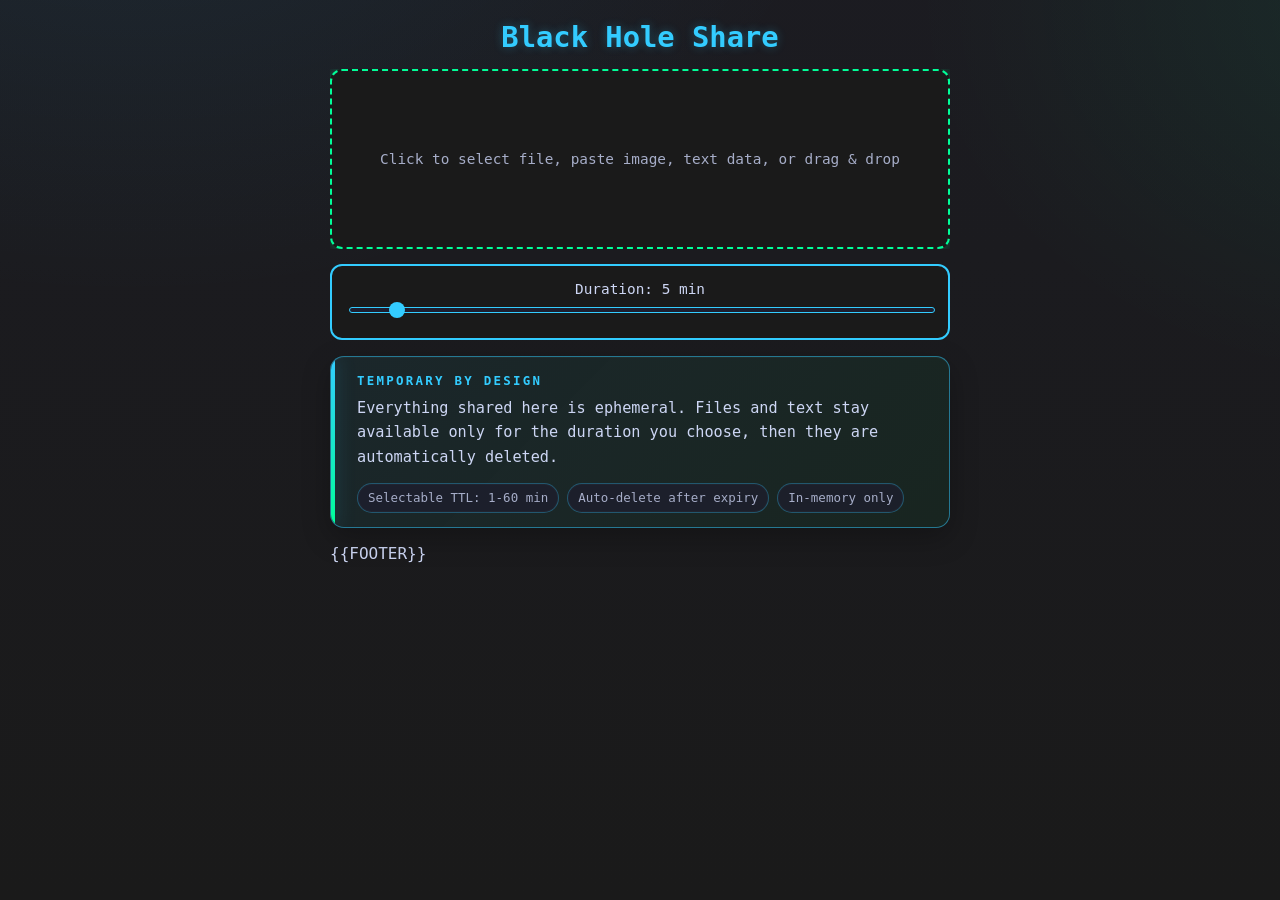
==== data/html/index.html @ 287ce707 "Release v1.3.0" ====
<!DOCTYPE html>
<html lang="en">

<head>
  <meta charset="UTF-8" />
  <meta name="viewport" content="width=device-width, initial-scale=1.0" />
  <title>Image Upload</title>
  <link rel="stylesheet" href="style.css" />
  <link rel="icon" href="/favicon.ico" sizes="any">
  <link rel="icon" type="image/png" sizes="16x16" href="/favicon-16x16.png">
  <link rel="icon" type="image/png" sizes="32x32" href="/favicon-32x32.png">
  <link rel="apple-touch-icon" sizes="180x180" href="/apple-touch-icon.png">
  <link rel="manifest" href="/site.webmanifest">
  <meta name="theme-color" content="#000000">
</head>

<body>
  <h1><a href="/" class="home-link">Black Hole Share</a></h1>

  <div class="upload-container">
    <div class="upload-area">
      <input type="file" id="fileInput" accept="image/*" style="display: none" />
      <div id="uploadZone" class="upload-zone">
        <p>Click to select file, paste image, text data, or drag & drop</p>
      </div>
    </div>
  </div>
  <div id="uploadError" class="upload-error" style="display: none" role="status" aria-live="polite"></div>

  <div class="duration-container">
    <label for="durationSlider">Duration: <span id="durationValue">5</span> min</label>
    <input type="range" id="durationSlider" min="1" max="60" value="5" step="1" />
    <div class="button-row">
      <button id="resetBtn" class="reset-btn" style="display: none">
        Reset
      </button>
      <button id="uploadBtn" class="upload-btn" style="display: none">
        Upload
      </button>
    </div>
    <div id="linkContainer" class="link-container" style="display: none">
      <p>Link:</p>
      <a id="uploadedLink" href="#" target="_blank"></a>
      <p id="clipboardMessage" class="clipboard-message" style="display: none"></p>
    </div>
  </div>

  <section class="intro-panel" aria-label="Sharing details">
    <p class="intro-kicker">Temporary by design</p>
    <p class="intro-copy">
      Everything shared here is ephemeral. Files and text stay available only for the duration you
      choose, then they are automatically deleted.
    </p>
    <div class="intro-chips" aria-hidden="true">
      <span class="intro-chip">Selectable TTL: 1-60 min</span>
      <span class="intro-chip">Auto-delete after expiry</span>
      <span class="intro-chip">In-memory only</span>
    </div>
  </section>

  {{FOOTER}}

  <!-- Zoom overlay -->
  <div id="zoomOverlay" class="zoom-overlay" style="display: none"></div>

  <script>
    let currentContentData = null;
    let currentContentType = null;
    let currentContentIsText = false;
    let uploadCompleted = false;
    const fileInput = document.getElementById("fileInput");
    const uploadZone = document.getElementById("uploadZone");
    const uploadContainer = document.querySelector(".upload-container");
    const durationContainer = document.querySelector(".duration-container");
    const durationSlider = document.getElementById("durationSlider");
    const durationValue = document.getElementById("durationValue");
    const uploadBtn = document.getElementById("uploadBtn");
    const resetBtn = document.getElementById("resetBtn");
    const zoomOverlay = document.getElementById("zoomOverlay");
    const linkContainer = document.getElementById("linkContainer");
    const uploadedLink = document.getElementById("uploadedLink");
    const clipboardMessage = document.getElementById("clipboardMessage");
    const uploadError = document.getElementById("uploadError");

    function formatRetryAfter(seconds) {
      const safeSeconds = Math.max(0, Math.floor(seconds));
      const minutes = Math.floor(safeSeconds / 60);
      const remainder = safeSeconds % 60;
      if (minutes > 0) {
        return `${minutes}m ${remainder}s`;
      }
      return `${remainder}s`;
    }

    // Update duration display
    durationSlider.addEventListener("input", function () {
      durationValue.textContent = this.value;
    });

    function stepDuration(deltaY) {
      const direction = deltaY < 0 ? -1 : 1;
      const nextValue = Math.min(
        Number(durationSlider.max),
        Math.max(Number(durationSlider.min), durationSlider.valueAsNumber + direction)
      );
      durationSlider.valueAsNumber = nextValue;
      durationValue.textContent = durationSlider.value;
    }

    // Allow wheel control anywhere inside the duration box, not only on the slider track.
    durationContainer.addEventListener("wheel", (e) => {
      e.preventDefault();
      stepDuration(e.deltaY);
    }, { passive: false });

    uploadBtn.addEventListener("click", async () => {
      const duration = durationSlider.value;
      const mimeType = currentContentType || (currentContentIsText ? "text/plain" : "image/png");
      const contentData = currentContentData;

      if (!contentData) {
        console.log("❌ No content to upload!");
        return;
      }

      sendUpload(duration, mimeType, contentData);
    });

    async function sendUpload(duration, mimeType, contentData) {
      const isText = mimeType === "text/plain";
      let content = contentData;

      // For images, remove data URL prefix to send only base64 string
      if (!isText && contentData.includes("base64,")) {
        content = contentData.split("base64,")[1];
      }

      const payload = {
        duration: parseInt(duration),
        content_type: mimeType,
        content: content,
      };

      try {
        uploadError.style.display = "none";
        uploadError.textContent = "";
        const response = await fetch("/api/upload", {
          method: "POST",
          headers: {
            "Content-Type": "application/json",
          },
          body: JSON.stringify(payload),
        });

        let result = null;
        try {
          result = await response.json();
        } catch (parseError) {
          result = null;
        }

        if (!response.ok) {
          const retryAfterSeconds = result && Number.isFinite(Number(result.retry_after_seconds))
            ? Number(result.retry_after_seconds)
            : null;
          let errorMessage =
            (result && result.error) ||
            `Upload failed (${response.status})`;
          if (retryAfterSeconds !== null) {
            errorMessage += ` Try again in ${formatRetryAfter(retryAfterSeconds)}.`;
          }
          uploadError.textContent = errorMessage;
          uploadError.style.display = "block";
          return;
        }

        if (!result || !result.link) {
          uploadError.textContent = "Upload failed (invalid response)";
          uploadError.style.display = "block";
          return;
        }

        // Mark upload as completed to prevent further pastes
        uploadCompleted = true;

        // Hide duration controls and buttons
        document.querySelector('label[for="durationSlider"]').style.display =
          "none";
        durationSlider.style.display = "none";
        uploadBtn.style.display = "none";
        resetBtn.style.display = "none";

        // Show link
        const fullLink = window.location.origin + result.link;
        uploadedLink.href = fullLink;
        uploadedLink.textContent = fullLink;
        linkContainer.style.display = "block";

        // Copy to clipboard
        try {
          await navigator.clipboard.writeText(fullLink);
          clipboardMessage.textContent = "✓ Copied to clipboard!";
          clipboardMessage.style.color = "var(--accent-green)";
          clipboardMessage.style.cursor = "default";
          clipboardMessage.style.display = "block";
          clipboardMessage.onclick = null;
        } catch (error) {
          clipboardMessage.textContent = "⚠ Click here to copy link";
          clipboardMessage.style.color = "var(--accent-cyan)";
          clipboardMessage.style.cursor = "pointer";
          clipboardMessage.style.display = "block";
          clipboardMessage.onclick = function () {
            const textArea = document.createElement("textarea");
            textArea.value = fullLink;
            textArea.style.position = "fixed";
            textArea.style.left = "-999999px";
            document.body.appendChild(textArea);
            textArea.select();
            try {
              document.execCommand("copy");
              clipboardMessage.textContent = "✓ Copied to clipboard!";
              clipboardMessage.style.color = "var(--accent-green)";
              clipboardMessage.style.cursor = "default";
              clipboardMessage.onclick = null;
            } catch (e) {
              clipboardMessage.textContent = "✗ Copy failed";
              clipboardMessage.style.color = "#ff6666";
            }
            document.body.removeChild(textArea);
          };
        }
      } catch (error) {
        uploadError.textContent = `Upload failed (${error.message})`;
        uploadError.style.display = "block";
      }
    }

    // Reset to initial state
    resetBtn.addEventListener("click", function () {
      currentContentData = null;
      currentContentType = null;
      currentContentIsText = false;
      uploadCompleted = false;
      uploadZone.innerHTML =
        "<p>Click to select file, paste image data, or drag & drop</p>";
      uploadContainer.style.height = "180px";
      uploadContainer.style.pointerEvents = "";
      uploadContainer.style.overflow = "";
      uploadZone.style.pointerEvents = "";
      uploadZone.style.alignItems = "";
      uploadZone.style.justifyContent = "";
      uploadZone.style.padding = "";
      fileInput.value = "";
      durationSlider.value = "5";
      durationValue.textContent = "5";
      document.querySelector('label[for="durationSlider"]').style.display =
        "";
      durationSlider.style.display = "";
      uploadBtn.style.display = "none";
      resetBtn.style.display = "none";
      linkContainer.style.display = "none";
      clipboardMessage.style.display = "none";
      uploadError.style.display = "none";
      uploadError.textContent = "";
      uploadZone.focus();
    });

    // Display and scale image or text content maintaining aspect ratio
    function displayContent(content, isText = false, contentType = null) {
      currentContentData = content;
      currentContentIsText = isText;
      currentContentType = contentType || (isText ? "text/plain" : getDataUrlMimeType(content));

      if (isText) {
        // Display text content - ZOOM ENABLED
        uploadZone.innerHTML = `<div class="text-content" style="cursor: zoom-in;">${content
          .replace(/</g, "&lt;")
          .replace(/>/g, "&gt;")}</div>`;
        uploadContainer.style.height = "500px";
        uploadContainer.style.overflow = "hidden";
        uploadZone.style.pointerEvents = "auto";
        uploadZone.style.alignItems = "stretch";
        uploadZone.style.justifyContent = "stretch";
        uploadZone.style.padding = "0";
        uploadBtn.style.display = "block";
        resetBtn.style.display = "block";

        // ZOOM FOR TEXT
        const textContent = uploadZone.querySelector(".text-content");
        textContent.addEventListener("click", function (e) {
          e.stopPropagation();
          showZoom(content, true);
        });
      } else {
        // Display image
        const img = new Image();
        img.onload = function () {
          const maxWidth = 620;
          const maxHeight = 800;
          const scale = Math.min(
            maxWidth / img.width,
            maxHeight / img.height,
            1
          );
          const displayHeight = Math.floor(img.height * scale);
          const displayWidth = Math.floor(img.width * scale);

          uploadZone.innerHTML = `<img src="${content}" alt="Uploaded Image" style="width: ${displayWidth}px; height: ${displayHeight}px; object-fit: contain; cursor: zoom-in;">`;
          uploadContainer.style.height = `${displayHeight + 20}px`;
          uploadContainer.style.pointerEvents = "none";
          uploadZone.style.pointerEvents = "auto";
          uploadBtn.style.display = "block";
          resetBtn.style.display = "block";

          const uploadedImg = uploadZone.querySelector("img");
          uploadedImg.addEventListener("click", function (e) {
            e.stopPropagation();
            showZoom(content, false);
          });
        };
        img.onerror = function () {
          uploadError.textContent = "Unable to read pasted image data";
          uploadError.style.display = "block";
          currentContentData = null;
          currentContentType = null;
          currentContentIsText = false;
        };
        img.src = content;
      }
    }

    function getDataUrlMimeType(content) {
      const match = typeof content === "string" && content.match(/^data:([^;,]+)[;,]/);
      return match ? match[1] : "image/png";
    }

    function displayImageFile(file) {
      if (!file || !file.type.startsWith("image/")) {
        uploadError.textContent = "Only image files can be uploaded here";
        uploadError.style.display = "block";
        return;
      }

      const reader = new FileReader();
      reader.onload = function (event) {
        displayContent(event.target.result, false, file.type);
      };
      reader.onerror = function () {
        uploadError.textContent = "Unable to read image file";
        uploadError.style.display = "block";
      };
      reader.readAsDataURL(file);
    }

    // Open file picker on container click (ONLY IF EMPTY)
    uploadContainer.addEventListener("click", function (e) {
      if (
        !uploadCompleted &&
        uploadContainer.style.pointerEvents !== "none" &&
        !uploadZone.querySelector(".text-content") &&
        !uploadZone.querySelector("img")
      ) {
        fileInput.click();
      }
    });

    fileInput.addEventListener("change", function (e) {
      if (uploadCompleted) return;
      const file = e.target.files[0];
      if (file) displayImageFile(file);
    });

    // Handle paste from clipboard
    uploadZone.addEventListener("paste", function (e) {
      if (uploadCompleted) {
        e.preventDefault();
        return;
      }
      e.preventDefault();
      const files = e.clipboardData.files;
      for (let file of files) {
        if (file.type.startsWith("image/")) {
          displayImageFile(file);
          return;
        }
      }

      const items = e.clipboardData.items;

      for (let item of items) {
        if (item.type.startsWith("image/")) {
          const file = item.getAsFile();
          displayImageFile(file);
          return;
        }
      }

      const text = e.clipboardData.getData("text");
      if (text) {
        displayContent(text, true);
      } else {
        uploadError.textContent = "Clipboard does not contain a readable image or text";
        uploadError.style.display = "block";
      }
    });

    // Handle drag and drop
    uploadZone.addEventListener("drop", handleDrop);
    uploadContainer.addEventListener("drop", handleDrop);

    function handleDrop(e) {
      e.preventDefault();
      if (uploadCompleted) return;
      const file = e.dataTransfer.files[0];
      if (file) displayImageFile(file);
    }

    uploadZone.addEventListener("dragover", function (e) {
      e.preventDefault();
      uploadZone.style.borderColor = "var(--border-hover)";
    });

    uploadZone.addEventListener("dragleave", function (e) {
      uploadZone.style.borderColor = "";
    });

    uploadContainer.addEventListener("dragover", function (e) {
      e.preventDefault();
    });

    uploadZone.setAttribute("tabindex", "0");

    window.addEventListener("focus", function () {
      uploadZone.focus();
    });

    uploadZone.focus();

    // Improved zoom overlay functions
    function showZoom(content, isText = false) {
      if (isText) {
        zoomOverlay.innerHTML = `
          <div class="zoom-text-content">${content
            .replace(/</g, "&lt;")
            .replace(/>/g, "&gt;")}</div>
        `;
      } else {
        zoomOverlay.innerHTML = `<img id="zoomImage" src="${content}" alt="Zoomed Image" style="max-width: 95vw; max-height: 95vh; object-fit: contain; box-shadow: 0 0 50px rgba(51, 204, 255, 0.5);">`;
      }
      zoomOverlay.style.display = "flex";
    }

    function hideZoom() {
      zoomOverlay.style.display = "none";
    }

    zoomOverlay.addEventListener("click", hideZoom);

    // ESC TO EXIT ZOOM
    document.addEventListener("keydown", function (e) {
      if (e.key === "Escape" || e.key === "Esc") {
        hideZoom();
      }
    });

    function canTriggerUpload() {
      return (
        currentContentData &&
        window.getComputedStyle(uploadBtn).display !== "none" &&
        zoomOverlay.style.display !== "flex"
      );
    }

    // ENTER TO UPLOAD (when content is ready)
    document.addEventListener(
      "keydown",
      function (e) {
        if ((e.key === "Enter" || e.code === "NumpadEnter") && canTriggerUpload()) {
          e.preventDefault();
          uploadBtn.click();
        }
      },
      true
    );

    window.addEventListener("resize", function () {
      if (currentContentData) {
        displayContent(currentContentData, currentContentIsText, currentContentType);
      }
    });
  </script>
</body>

</html>
---- data/html/style.css ----
/* Color variables from Hyprland config */
:root {
  --bg-primary: #1e1e2e;
  --bg-secondary: #1a1a1a;
  --bg-tertiary: #1a1a1a;
  --bg-glow: rgba(51, 204, 255, 0.08);
  --bg-glow-strong: rgba(0, 255, 153, 0.07);
  --active-cyan: #33ccff;
  --active-green: #00ff99;
  --inactive-gray: #595959;
  --text-primary: #cdd6f4;
  --text-secondary: #a6adc8;
  --border-color: var(--active-cyan);
  --border-hover: var(--active-green);
  --accent-cyan: var(--active-cyan);
  --accent-green: var(--active-green);
}

* {
  box-sizing: border-box;
}

/* Main layout container */
body {
  font-family: 'JetBrains Mono', 'Fira Code', 'Cascadia Code', monospace, Arial, sans-serif;
  min-width: 640px;
  min-height: 360px;
  width: 660px;
  height: 100vh;
  margin: 0 auto;
  padding: 20px;
  padding-bottom: 80px;
  background-color: var(--bg-tertiary);
  background-image:
    radial-gradient(1200px 800px at 10% -20%, var(--bg-glow), transparent 60%),
    radial-gradient(900px 700px at 110% 0%, var(--bg-glow-strong), transparent 55%),
    linear-gradient(180deg, rgba(30, 30, 46, 0.35), rgba(26, 26, 26, 0.85));
  background-attachment: fixed;
  color: var(--text-primary);
  display: flex;
  flex-direction: column;
  box-sizing: border-box;
  overflow: auto;
}

h1 {
  color: var(--accent-cyan);
  text-shadow: 0 0 10px rgba(51, 204, 255, 0.3);
  text-align: center;
  margin: 0 0 15px 0;
  font-size: 1.8em;
  font-weight: bold;
  flex-shrink: 0;
}

h1 .home-link {
  color: var(--accent-cyan);
  text-decoration: none;
  cursor: pointer;
  transition: all 0.3s ease;
}

h1 .home-link:hover {
  color: var(--accent-green);
  text-shadow: 0 0 15px rgba(0, 255, 153, 0.5);
}

.intro-panel {
  position: relative;
  margin: 16px 0 16px 0;
  padding: 16px 18px 14px;
  border: 1px solid rgba(51, 204, 255, 0.5);
  border-radius: 14px;
  background:
    linear-gradient(135deg, rgba(51, 204, 255, 0.08), rgba(0, 255, 153, 0.05)),
    rgba(26, 26, 26, 0.88);
  box-shadow:
    inset 0 1px 0 rgba(255, 255, 255, 0.03),
    0 10px 28px rgba(0, 0, 0, 0.25);
  overflow: hidden;
  flex-shrink: 0;
  transition: border-color 0.3s ease, background-color 0.3s ease, box-shadow 0.3s ease;
}

.intro-panel:hover {
  border-color: var(--border-hover);
  background:
    linear-gradient(135deg, rgba(51, 204, 255, 0.1), rgba(0, 255, 153, 0.08)),
    var(--bg-primary);
  box-shadow:
    inset 0 1px 0 rgba(255, 255, 255, 0.03),
    0 4px 15px rgba(0, 255, 153, 0.2);
}

.intro-panel::before {
  content: "";
  position: absolute;
  inset: 0 auto 0 0;
  width: 4px;
  background: linear-gradient(180deg, var(--accent-cyan), var(--accent-green));
  box-shadow: 0 0 18px rgba(51, 204, 255, 0.35);
}

.intro-kicker {
  margin: 0 0 8px 0;
  padding-left: 8px;
  color: var(--accent-cyan);
  font-size: 0.78em;
  font-weight: 700;
  text-transform: uppercase;
  letter-spacing: 0.18em;
}

.intro-copy {
  margin: 0;
  padding-left: 8px;
  color: var(--text-primary);
  font-size: 0.95em;
  line-height: 1.6;
}

.intro-chips {
  display: flex;
  flex-wrap: wrap;
  gap: 8px;
  margin-top: 14px;
  padding-left: 8px;
}

.intro-chip {
  display: inline-flex;
  align-items: center;
  min-height: 30px;
  padding: 6px 10px;
  border: 1px solid rgba(51, 204, 255, 0.32);
  border-radius: 999px;
  background: rgba(30, 30, 46, 0.72);
  color: var(--text-secondary);
  font-size: 0.78em;
  line-height: 1;
  white-space: nowrap;
  box-shadow: inset 0 0 0 1px rgba(255, 255, 255, 0.02);
}

.intro-chip:hover {
  border-color: rgba(0, 255, 153, 0.45);
  color: var(--text-primary);
}

.upload-container {
  padding: 0;
  text-align: center;
  background-color: transparent;
  display: flex;
  flex-direction: column;
  cursor: pointer;
  height: 180px;
  max-height: 500px;
  overflow: hidden;
  flex-shrink: 0;
}

.duration-container {
  margin-top: 15px;
  padding: 15px;
  border: 2px solid var(--border-color);
  border-radius: 12px;
  background-color: var(--bg-secondary);
  display: flex;
  flex-direction: column;
  gap: 8px;
  flex-shrink: 0;
  transition: all 0.3s ease;
}

.upload-error {
  margin: 12px 0 0 0;
  padding: 10px 12px;
  border: 1px solid #ff6666;
  border-radius: 10px;
  background-color: rgba(255, 102, 102, 0.12);
  color: #ff6666;
  font-size: 0.9em;
  text-align: center;
  box-shadow: 0 4px 12px rgba(255, 102, 102, 0.15);
}

.duration-container .button-row {
  display: flex;
  flex-direction: row;
  gap: 10px;
  align-items: center;
  width: 100%;
}

.duration-container:hover {
  border-color: var(--border-hover);
  box-shadow: 0 4px 15px rgba(0, 255, 153, 0.2);
}

.duration-container label {
  color: var(--text-primary);
  font-size: 0.9em;
  text-align: center;
}

#durationSlider {
  -webkit-appearance: none;
  appearance: none;
  width: 100%;
  height: 6px;
  border-radius: 3px;
  background: var(--bg-primary);
  border: 1px solid var(--border-color);
  outline: none;
  cursor: pointer;
}

#durationSlider::-webkit-slider-thumb {
  -webkit-appearance: none;
  appearance: none;
  width: 16px;
  height: 16px;
  border-radius: 50%;
  background: var(--border-color);
  cursor: pointer;
  transition: all 0.2s ease;
}

#durationSlider::-webkit-slider-thumb:hover {
  background: var(--border-hover);
  transform: scale(1.2);
}

#durationSlider::-moz-range-thumb {
  width: 16px;
  height: 16px;
  border-radius: 50%;
  background: var(--border-color);
  cursor: pointer;
  border: none;
  transition: all 0.2s ease;
}

#durationSlider::-moz-range-thumb:hover {
  background: var(--border-hover);
  transform: scale(1.2);
}

.upload-btn {
  background-color: var(--border-color);
  color: var(--bg-tertiary);
  border: none;
  padding: 12px 24px;
  border-radius: 8px;
  cursor: pointer;
  font-weight: bold;
  font-size: 1em;
  transition: all 0.2s ease;
  box-shadow: 0 2px 10px rgba(51, 204, 255, 0.3);
  flex: 1;
}

.upload-btn:hover {
  background-color: var(--border-hover);
  transform: translateY(-2px);
  box-shadow: 0 4px 15px rgba(0, 255, 153, 0.4);
}

.upload-btn:active {
  transform: translateY(0);
}

.reset-btn {
  background-color: var(--border-color);
  color: var(--bg-tertiary);
  border: none;
  padding: 12px 24px;
  border-radius: 8px;
  cursor: pointer;
  font-weight: bold;
  font-size: 1em;
  transition: all 0.2s ease;
  box-shadow: 0 2px 10px rgba(51, 204, 255, 0.3);
  flex: 0 0 10%;
}

.reset-btn:hover {
  background-color: var(--border-hover);
  transform: translateY(-2px);
  box-shadow: 0 4px 15px rgba(0, 255, 153, 0.4);
}

.reset-btn:active {
  transform: translateY(0);
}

.link-container {
  text-align: center;
  padding: 15px;
  background-color: var(--bg-primary);
  border: 2px solid var(--border-hover);
  border-radius: 8px;
  box-shadow: 0 0 20px rgba(0, 255, 153, 0.3);
}

.link-container p {
  margin: 0 0 10px 0;
  color: var(--text-secondary);
  font-weight: bold;
  font-size: 0.9em;
}

.link-container a {
  color: var(--accent-green);
  text-decoration: none;
  font-weight: bold;
  word-break: break-all;
  transition: all 0.2s ease;
}

.link-container a:hover {
  color: var(--accent-cyan);
  text-shadow: 0 0 10px rgba(51, 204, 255, 0.5);
}

.clipboard-message {
  margin: 10px 0 0 0;
  font-size: 0.85em;
  font-style: italic;
  transition: all 0.2s ease;
}

.clipboard-message:hover {
  text-shadow: 0 0 5px currentColor;
}

.upload-area {
  display: flex;
  flex-direction: column;
  align-items: stretch;
  flex: 1;
  justify-content: center;
  min-height: 0;
}

/* Upload zone - SENZA translateY su hover */
.upload-zone {
  width: 100%;
  height: 100%;
  padding: 10px;
  border: 2px dashed var(--border-color);
  border-radius: 12px;
  background-color: var(--bg-secondary);
  color: var(--text-secondary);
  cursor: pointer;
  transition: border-color 0.3s ease, background-color 0.3s ease, box-shadow 0.3s ease;
  display: flex;
  flex-direction: column;
  align-items: center;
  justify-content: center;
  text-align: center;
  outline: none;
  min-height: 100%;
  overflow: hidden;
  position: relative;
  box-sizing: border-box;
}

.upload-zone:hover {
  border-color: var(--border-hover);
  background-color: var(--bg-primary);
  color: var(--text-primary);
  box-shadow: 0 4px 15px rgba(0, 255, 153, 0.2);
}

/* Container per testo - riempie tutto */
.upload-zone:has(.text-content) {
  padding: 0 !important;
  align-items: stretch !important;
  justify-content: stretch !important;
  position: relative !important;
  height: 100% !important;
}

/* Upload container altezza precisa per testo */
.upload-container:has(.text-content) {
  height: 500px !important;
}

/* TEXT CONTENT - NO SPAZIO SOTTO + PERFETTAMENTE CENTRATO */
.text-content {
  width: 100%;
  max-width: 620px;
  height: 480px !important;
  max-height: 480px !important;
  min-height: 480px !important;
  overflow-y: scroll !important;
  overflow-x: hidden !important;
  text-align: left;
  white-space: pre-wrap;
  word-wrap: break-word;
  word-break: break-word;
  color: var(--text-primary);
  background-color: var(--bg-secondary);
  font-family: 'JetBrains Mono', 'Fira Code', 'Cascadia Code', monospace;
  font-size: 0.9em;
  line-height: 1.5;
  padding: 15px;
  margin: 0;
  box-sizing: border-box;
  border-radius: 12px;
  position: absolute;
  top: 50%;
  left: 50%;
  transform: translate(-50%, -50%);
  cursor: zoom-in;
  border: none !important;
  box-shadow: none !important;
}

.text-content::-webkit-scrollbar {
  width: 8px;
}

.text-content::-webkit-scrollbar-track {
  background: var(--bg-primary);
  border-radius: 4px;
}

.text-content::-webkit-scrollbar-thumb {
  background: var(--border-color);
  border-radius: 4px;
}

.text-content::-webkit-scrollbar-thumb:hover {
  background: var(--border-hover);
}

/* ZOOM TEXT OVERLAY */
.zoom-text-content {
  max-width: 90vw;
  max-height: 90vh;
  overflow-y: auto;
  overflow-x: hidden;
  padding: 30px;
  background-color: var(--bg-secondary);
  border: 2px solid var(--border-hover);
  border-radius: 12px;
  font-family: 'JetBrains Mono', monospace;
  font-size: 1.2em;
  line-height: 1.6;
  color: var(--text-primary);
  white-space: pre-wrap;
  word-wrap: break-word;
  box-shadow: 0 0 50px rgba(0, 255, 153, 0.5);
  scrollbar-width: thin;
}

.zoom-text-content.code-content {
  background-color: var(--bg-primary);
  border-color: var(--border-color);
  overflow-x: auto;
  white-space: pre;
}

.zoom-text-content.code-content code {
  display: block;
  white-space: pre;
}

.zoom-text-content::-webkit-scrollbar {
  width: 8px;
}

.zoom-text-content::-webkit-scrollbar-track {
  background: var(--bg-primary);
  border-radius: 4px;
}

.zoom-text-content::-webkit-scrollbar-thumb {
  background: var(--border-color);
  border-radius: 4px;
}

.zoom-text-content::-webkit-scrollbar-thumb:hover {
  background: var(--border-hover);
}

/* Zoom overlay */
.zoom-overlay {
  position: fixed;
  top: 0;
  left: 0;
  width: 100vw;
  height: 100vh;
  background-color: rgba(0, 0, 0, 0.95);
  display: flex;
  align-items: center;
  justify-content: center;
  z-index: 9999;
  cursor: default;
  padding: 20px;
  box-sizing: border-box;
}

.zoom-overlay img {
  max-width: 95vw;
  max-height: 95vh;
  object-fit: contain;
  box-shadow: 0 0 50px rgba(51, 204, 255, 0.5);
}

.upload-zone:focus {
  outline: none;
  border-color: var(--border-hover);
  box-shadow: 0 0 10px rgba(0, 255, 153, 0.3);
}

.upload-zone:focus-within .text-content {
  outline: none;
}

.upload-zone p {
  margin: 0;
  font-size: 0.9em;
}

/* Custom scrollbar styling */
::-webkit-scrollbar {
  width: 10px;
}

::-webkit-scrollbar-track {
  background: var(--bg-secondary);
}

::-webkit-scrollbar-thumb {
  background: var(--border-color);
  border-radius: 5px;
}

::-webkit-scrollbar-thumb:hover {
  background: var(--border-hover);
}

/* View page styles */
body.view-page {
  width: 860px;
  padding-bottom: 80px;
}

.view-container {
  display: flex;
  flex-direction: column;
  align-items: center;
  justify-content: flex-start;
  flex: 1;
  margin-top: 20px;
}

.powered-by {
  position: fixed;
  bottom: 0;
  left: 0;
  right: 0;
  text-align: center;
  padding: 15px;
  background-color: var(--bg-secondary);
  border-top: 1px solid var(--border-color);
  font-size: 0.9em;
  color: var(--text-secondary);
  width: 100%;
  z-index: 10;
}

.powered-by .home-link {
  color: var(--accent-cyan);
  text-decoration: none;
  font-weight: bold;
  transition: all 0.3s ease;
}

.powered-by .home-link:hover {
  color: var(--accent-green);
  text-shadow: 0 0 10px rgba(0, 255, 153, 0.5);
}

.footer-logo {
  height: 40px;
  vertical-align: middle;
  margin-left: 5px;
  transition: all 0.3s ease;
}

.powered-by a:hover .footer-logo {
  filter: brightness(1.3) drop-shadow(0 0 5px rgba(0, 255, 153, 0.5));
}

.content-area {
  width: 800px;
  display: flex;
  align-items: center;
  justify-content: center;
  padding: 10px;
  border: 2px dashed var(--border-color);
  border-radius: 12px;
  background-color: var(--bg-secondary);
  min-height: 400px;
  transition: all 0.3s ease;
}

.content-area:hover {
  border-color: var(--border-hover);
  box-shadow: 0 4px 15px rgba(0, 255, 153, 0.2);
}

.content-area .loading {
  color: var(--text-secondary);
  font-size: 1.1em;
  animation: pulse 1.5s ease-in-out infinite;
}

.content-area .error {
  color: #ff6666;
  font-size: 1.1em;
  text-align: center;
}

/* Error page styles */
.error-page .content-area {
  min-height: 320px;
}

.error-content {
  display: flex;
  flex-direction: column;
  align-items: center;
  gap: 12px;
  text-align: center;
  padding: 10px;
}

.error-code {
  font-size: 3.2em;
  font-weight: bold;
  color: var(--accent-cyan);
  text-shadow: 0 0 12px rgba(51, 204, 255, 0.4);
}

.error-message {
  color: var(--text-secondary);
  font-size: 1.05em;
  margin: 0;
}

.error-actions {
  display: flex;
  gap: 12px;
  flex-wrap: wrap;
  justify-content: center;
  align-items: center;
}

.action-btn {
  text-decoration: none;
  display: inline-flex;
  align-items: center;
  justify-content: center;
  text-align: center;
  min-width: 140px;
}

.error-actions .upload-btn,
.error-actions .reset-btn {
  flex: 0 0 auto;
}

@keyframes pulse {

  0%,
  100% {
    opacity: 1;
  }

  50% {
    opacity: 0.5;
  }
}

.text-content-view {
  width: 760px;
  max-height: 560px;
  overflow-y: auto;
  overflow-x: hidden;
  text-align: left;
  white-space: pre-wrap;
  word-wrap: break-word;
  word-break: break-word;
  color: var(--text-primary);
  background-color: var(--bg-primary);
  font-family: 'JetBrains Mono', 'Fira Code', 'Cascadia Code', monospace;
  font-size: 0.9em;
  line-height: 1.5;
  padding: 15px;
  border-radius: 8px;
  cursor: zoom-in;
  border: none;
}

.text-content-view.code-content {
  background-color: var(--bg-secondary);
  border: 1px solid var(--border-color);
  overflow-x: auto;
  white-space: pre;
}

.text-content-view.code-content code {
  display: block;
  white-space: pre;
}

.text-content-view::-webkit-scrollbar {
  width: 8px;
}

.text-content-view::-webkit-scrollbar-track {
  background: var(--bg-secondary);
  border-radius: 4px;
}

.text-content-view::-webkit-scrollbar-thumb {
  background: var(--border-color);
  border-radius: 4px;
}

.text-content-view::-webkit-scrollbar-thumb:hover {
  background: var(--border-hover);
}
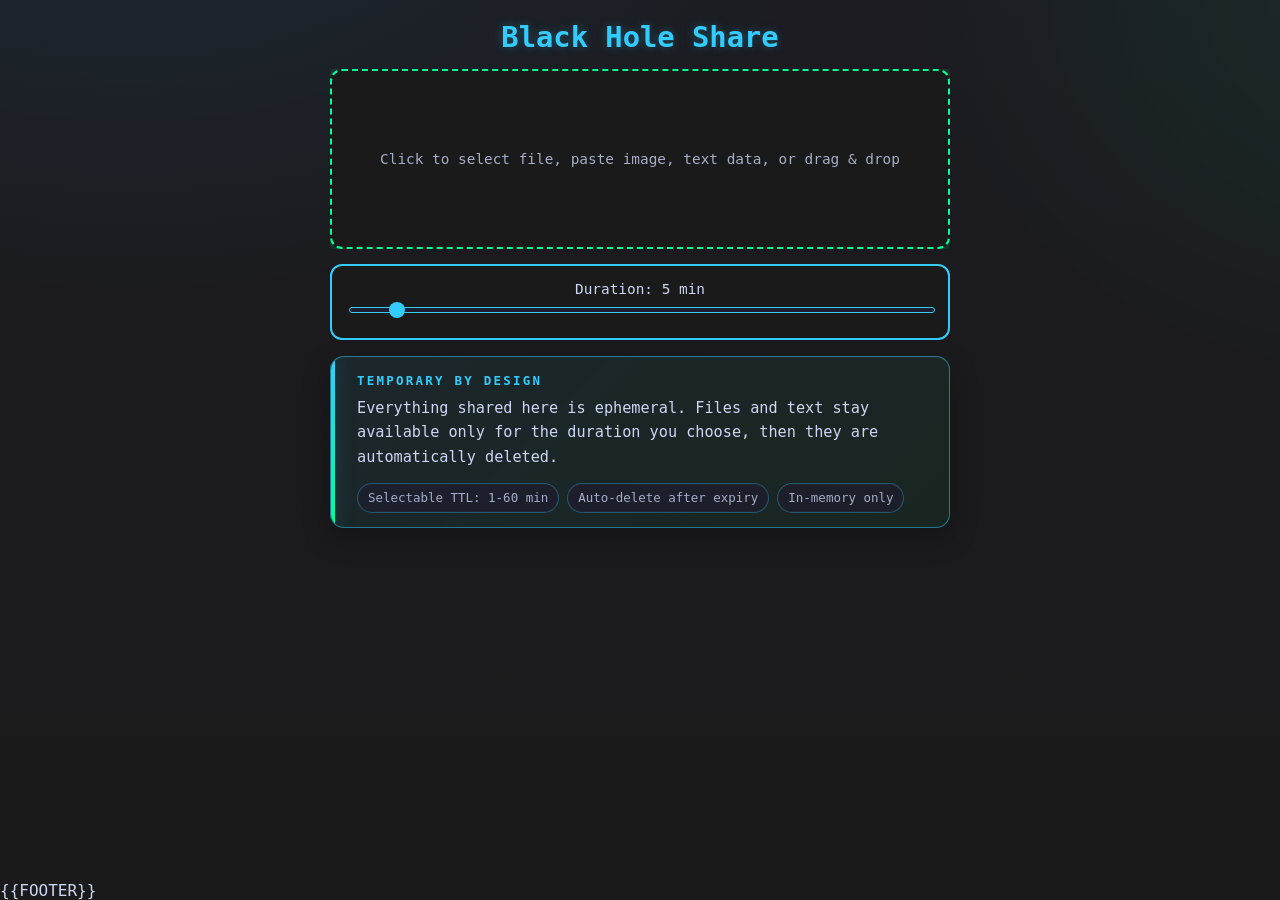
==== commit 3e8c2ca1: "Add admin control panel with session login and top admin bar - /admin: first-login setup, login, ass" ====
--- a/data/html/index.html
+++ b/data/html/index.html
@@ -6,6 +6,7 @@
   <meta name="viewport" content="width=device-width, initial-scale=1.0" />
   <title>Image Upload</title>
   <link rel="stylesheet" href="style.css" />
+  <script src="/nav.js" defer></script>
   <link rel="icon" href="/favicon.ico" sizes="any">
   <link rel="icon" type="image/png" sizes="16x16" href="/favicon-16x16.png">
   <link rel="icon" type="image/png" sizes="32x32" href="/favicon-32x32.png">
@@ -15,48 +16,52 @@
 </head>
 
 <body>
-  <h1><a href="/" class="home-link">Black Hole Share</a></h1>
-
-  <div class="upload-container">
-    <div class="upload-area">
-      <input type="file" id="fileInput" accept="image/*" style="display: none" />
-      <div id="uploadZone" class="upload-zone">
-        <p>Click to select file, paste image, text data, or drag & drop</p>
+  <main class="page-scroll">
+    <div class="page-column">
+      <h1><a href="/" class="home-link">Black Hole Share</a></h1>
+
+      <div class="upload-container">
+        <div class="upload-area">
+          <input type="file" id="fileInput" accept="image/*" style="display: none" />
+          <div id="uploadZone" class="upload-zone">
+            <p>Click to select file, paste image, text data, or drag & drop</p>
+          </div>
+        </div>
       </div>
+      <div id="uploadError" class="upload-error" style="display: none" role="status" aria-live="polite"></div>
+
+      <div class="duration-container">
+        <label for="durationSlider">Duration: <span id="durationValue">5</span> min</label>
+        <input type="range" id="durationSlider" min="1" max="60" value="5" step="1" />
+        <div class="button-row">
+          <button id="resetBtn" class="reset-btn" style="display: none">
+            Reset
+          </button>
+          <button id="uploadBtn" class="upload-btn" style="display: none">
+            Upload
+          </button>
+        </div>
+        <div id="linkContainer" class="link-container" style="display: none">
+          <p>Link:</p>
+          <a id="uploadedLink" href="#" target="_blank"></a>
+          <p id="clipboardMessage" class="clipboard-message" style="display: none"></p>
+        </div>
+      </div>
+
+      <section class="intro-panel" aria-label="Sharing details">
+        <p class="intro-kicker">Temporary by design</p>
+        <p class="intro-copy">
+          Everything shared here is ephemeral. Files and text stay available only for the duration you
+          choose, then they are automatically deleted.
+        </p>
+        <div class="intro-chips" aria-hidden="true">
+          <span class="intro-chip">Selectable TTL: 1-60 min</span>
+          <span class="intro-chip">Auto-delete after expiry</span>
+          <span class="intro-chip">In-memory only</span>
+        </div>
+      </section>
     </div>
-  </div>
-  <div id="uploadError" class="upload-error" style="display: none" role="status" aria-live="polite"></div>
-
-  <div class="duration-container">
-    <label for="durationSlider">Duration: <span id="durationValue">5</span> min</label>
-    <input type="range" id="durationSlider" min="1" max="60" value="5" step="1" />
-    <div class="button-row">
-      <button id="resetBtn" class="reset-btn" style="display: none">
-        Reset
-      </button>
-      <button id="uploadBtn" class="upload-btn" style="display: none">
-        Upload
-      </button>
-    </div>
-    <div id="linkContainer" class="link-container" style="display: none">
-      <p>Link:</p>
-      <a id="uploadedLink" href="#" target="_blank"></a>
-      <p id="clipboardMessage" class="clipboard-message" style="display: none"></p>
-    </div>
-  </div>
-
-  <section class="intro-panel" aria-label="Sharing details">
-    <p class="intro-kicker">Temporary by design</p>
-    <p class="intro-copy">
-      Everything shared here is ephemeral. Files and text stay available only for the duration you
-      choose, then they are automatically deleted.
-    </p>
-    <div class="intro-chips" aria-hidden="true">
-      <span class="intro-chip">Selectable TTL: 1-60 min</span>
-      <span class="intro-chip">Auto-delete after expiry</span>
-      <span class="intro-chip">In-memory only</span>
-    </div>
-  </section>
+  </main>
 
   {{FOOTER}}
 
--- a/data/html/style.css
+++ b/data/html/style.css
@@ -20,16 +20,17 @@
   box-sizing: border-box;
 }
 
-/* Main layout container */
+/* Page layout: a full-height column of scroll area + footer. Only .page-scroll scrolls,
+   so the footer never covers content and the scrollbar stops above it. */
+html {
+  height: 100%;
+}
+
 body {
   font-family: 'JetBrains Mono', 'Fira Code', 'Cascadia Code', monospace, Arial, sans-serif;
-  min-width: 640px;
-  min-height: 360px;
-  width: 660px;
   height: 100vh;
-  margin: 0 auto;
-  padding: 20px;
-  padding-bottom: 80px;
+  height: 100dvh;
+  margin: 0;
   background-color: var(--bg-tertiary);
   background-image:
     radial-gradient(1200px 800px at 10% -20%, var(--bg-glow), transparent 60%),
@@ -40,7 +41,79 @@
   display: flex;
   flex-direction: column;
   box-sizing: border-box;
+  overflow: hidden;
+}
+
+/* Full window width, so the mouse wheel also scrolls over the side margins. */
+.page-scroll {
+  flex: 1 1 auto;
+  min-height: 0;
   overflow: auto;
+}
+
+/* Centered content column inside the scroll area. */
+.page-column {
+  width: 660px;
+  min-height: 100%;
+  margin: 0 auto;
+  padding: 20px;
+  display: flex;
+  flex-direction: column;
+}
+
+body.view-page .page-column {
+  width: 860px;
+}
+
+/* Admin navigation bar (nav.js): only rendered for a logged-in admin, above the scroll area. */
+.admin-nav {
+  flex-shrink: 0;
+  display: flex;
+  align-items: center;
+  justify-content: space-between;
+  gap: 16px;
+  padding: 8px 20px;
+  background-color: var(--bg-secondary);
+  border-bottom: 1px solid var(--border-color);
+  font-size: 0.9em;
+}
+
+.admin-nav-user {
+  color: var(--text-secondary);
+}
+
+.admin-nav-user strong {
+  color: var(--accent-green);
+}
+
+.admin-nav-links {
+  display: flex;
+  align-items: center;
+  gap: 6px;
+}
+
+.admin-nav-links a,
+.admin-nav-links button {
+  color: var(--text-primary);
+  background: none;
+  border: 1px solid transparent;
+  border-radius: 6px;
+  padding: 6px 12px;
+  font: inherit;
+  text-decoration: none;
+  cursor: pointer;
+  transition: all 0.2s ease;
+}
+
+.admin-nav-links a:hover,
+.admin-nav-links button:hover {
+  color: var(--accent-green);
+  border-color: var(--border-hover);
+}
+
+.admin-nav-links a[aria-current="page"] {
+  color: var(--bg-tertiary);
+  background-color: var(--accent-cyan);
 }
 
 h1 {
@@ -545,11 +618,6 @@
 }
 
 /* View page styles */
-body.view-page {
-  width: 860px;
-  padding-bottom: 80px;
-}
-
 .view-container {
   display: flex;
   flex-direction: column;
@@ -559,19 +627,15 @@
   margin-top: 20px;
 }
 
+/* Last item of the body column, below the scroll area: never overlaps the content. */
 .powered-by {
-  position: fixed;
-  bottom: 0;
-  left: 0;
-  right: 0;
+  flex-shrink: 0;
   text-align: center;
   padding: 15px;
   background-color: var(--bg-secondary);
   border-top: 1px solid var(--border-color);
   font-size: 0.9em;
   color: var(--text-secondary);
-  width: 100%;
-  z-index: 10;
 }
 
 .powered-by .home-link {
